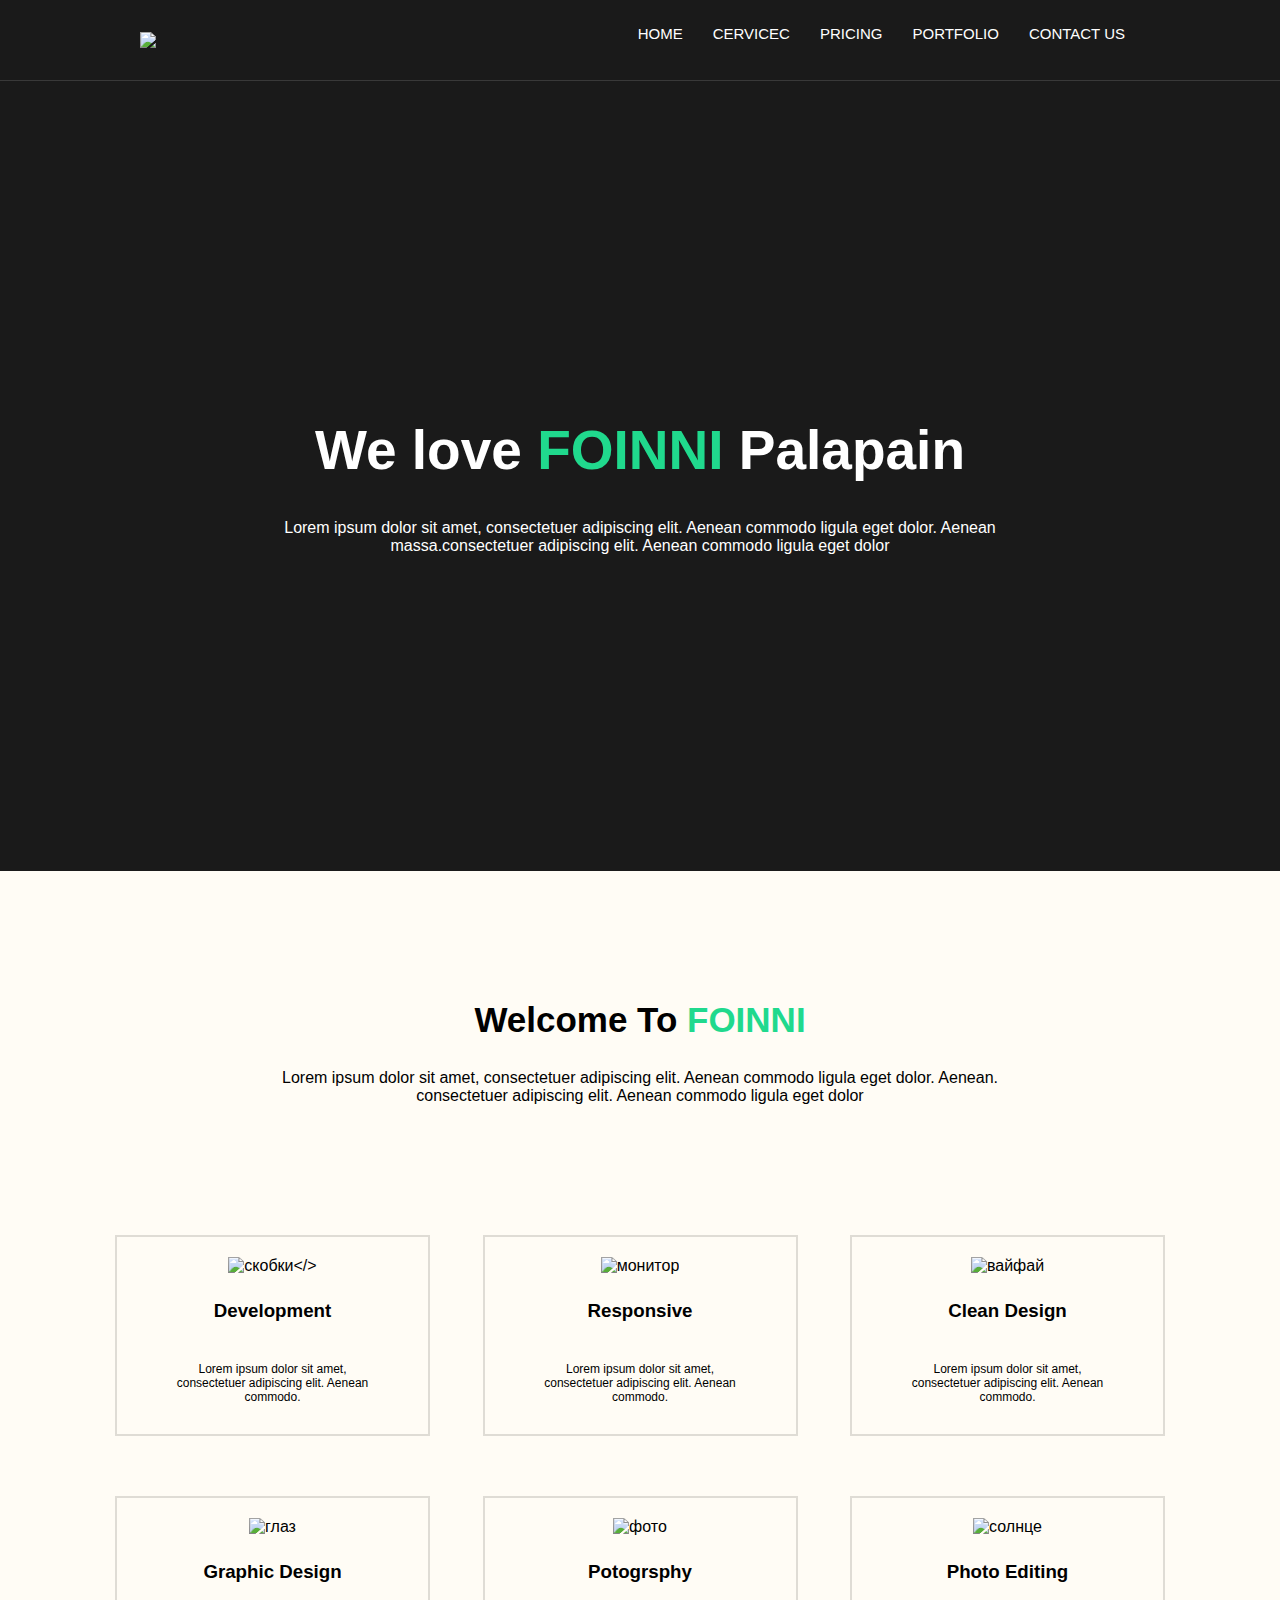
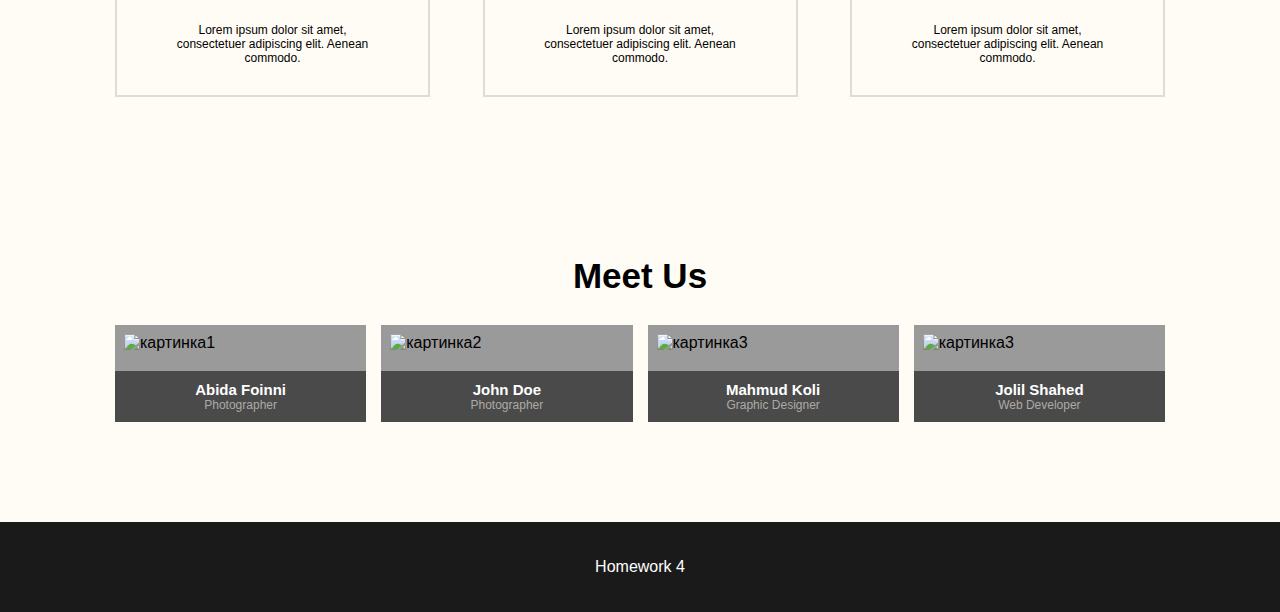
==== homeworks/task-2/index.html @ c8816afc "adaptive section2 992px" ====
<!DOCTYPE html>
<html lang="en">
	<head>
		<meta charset="UTF-8">
		<meta name="author" content="Гушелев">
		<meta name="description" content="Some description">
		<link rel="stylesheet" href="reset.css">
		<link rel="stylesheet" href="style.css">
		<title>Foinni</title>
	</head>
	<body>
		<header class="header">
			<div class="navigation">
				<img src="logo.png" alt="foinni"> 
					<nav class="nav">
						<ul class="ul1">
							<li>
								<a href="">Home</a>
							</li>
							<li>
								<a href="">Cervicec</a>
							</li>
							<li>
								<a href="">Pricing</a>
							</li>
							<li>
								<a href="">Portfolio</a>
							</li>
							<li>
								<a href="">Contact us</a>
							</li>
						</ul>
				</nav>
			</div>
		</header>
		<section class="section1">
			<div class="welove">
				<h1>We love <span class="span1">foinni</span> Palapain</h1>
				<p class="p1">Lorem ipsum dolor sit amet, consectetuer adipiscing elit. Aenean commodo ligula eget dolor. Aenean massa.consectetuer adipiscing elit. Aenean commodo ligula eget dolor </p>
			</div>

		</section>
		<section class="section2">
				<h2 class="h2">Welcome To <span class="span2">foinni</span></h2>
				<p class="p2">Lorem ipsum dolor sit amet, consectetuer adipiscing elit. Aenean commodo ligula eget dolor. Aenean. consectetuer adipiscing elit. Aenean commodo ligula eget dolor</p>
				<ul class="info">
					<li>
						<img src="icon-code.png" alt="скобки</>">
						<h3 class="h3">Development</h3>
						<p class="p3">Lorem ipsum dolor sit amet, consectetuer adipiscing elit. Aenean commodo.</p>
					</li>
					<li>
						<img src="icon-imac.png" alt="монитор">
						<h3 class="h3">Responsive</h3>
						<p class="p3">Lorem ipsum dolor sit amet, consectetuer adipiscing elit. Aenean commodo.</p>
					</li>
					<li>
						<img src="icon-wifi.png" alt="вайфай">
						<h3 class="h3">Clean Design</h3>
						<p class="p3">Lorem ipsum dolor sit amet, consectetuer adipiscing elit. Aenean commodo.</p>
					</li>
					<li>
						<img src="icon-view.png" alt="глаз">
						<h3 class="h3">Graphic Design</h3>
						<p class="p3">Lorem ipsum dolor sit amet, consectetuer adipiscing elit. Aenean commodo.</p>
					</li>
					<li>
						<img src="icon-camera.png" alt="фото">
						<h3 class="h3">Potogrsphy</h3>
						<p class="p3">Lorem ipsum dolor sit amet, consectetuer adipiscing elit. Aenean commodo.</p>
					</li>
					<li>
						<img src="icon-brightness.png" alt="солнце">
						<h3 class="h3">Photo Editing</h3>
						<p class="p3">Lorem ipsum dolor sit amet, consectetuer adipiscing elit. Aenean commodo.</p>
					</li>
				</ul>
			</section>
			<section class="section3">
		  			<h2 class="h2">Meet Us</h2>
		  		<div class="divpeson">
		  			<ul class="ulperson">
		  				<li>
		  					<figure class="figure1">
		  						<div class="person">
		  							<img src="person.png" alt="картинка1">
		  						</div>
		  						<figcaption >
		  							<p class="p4"><span><strong>Abida Foinni</strong></span></p>
		  							<p>Photographer</p>
		  						</figcaption>
		  					</figure>
		  				</li>
		  				<li>
		  					<figure class="figure1">
		  						<div class="person">
		  							<img src="person.png" alt="картинка2">
		  						</div>
		  						<figcaption>
		  							<p class="p4"><strong>John Doe</strong></p>
		  							<p>Photographer</p>
		  						</figcaption>
		  					</figure>
		  				</li>
		  				<li>
		  					<figure class="figure1">
		  						<div class="person">
		  							<img src="person.png" alt="картинка3">
		  						</div>
		  						<figcaption>
		  							<p class="p4"><strong>Mahmud Koli</strong></p>
		  							<p>Graphic Designer</p>
		  						</figcaption>
		  					</figure>
		  				</li>
		  				<li>
		  					<figure class="figure1">
		  						<div class="person">
		  							<img src="person.png" alt="картинка3">
		  						</div>
		  						<figcaption>
		  							<p class="p4"><strong>Jolil Shahed</strong></p>
		  							<p>Web Developer</p>
		  						</figcaption>
		  					</figure>
		  				</li>	
		  			</ul>
		  			<div class="clear"></div>
		  		</div>
		</section>
		<footer class="footer">
			<p class="pfooter">Homework 4</p>
		</footer>
	</body>
</html>
---- homeworks/task-2/style.css ----
*{
 	box-sizing: border-box;
 }

body{
 	margin: 0;
  padding: 0;
 	font-family: sans-serif;
}
 li {
  list-style:none;
 }

 img{
  max-width: 100%;

}
 
.header{
 	background-color: #1a1a1a;
 	
}
.header nav, .header img {
  display: inline-block;
  vertical-align: middle;
} 

.header img{
  width: 137px;
}

.navigation{
  max-width: 1050px;
  margin: 0 auto;
  font-size: 0;
  padding: 25px;
}

 .nav{
 	display:inline-block;
  width: calc(100% - 137px);
  vertical-align: middle;
}

.ul1 li{
 	display: inline-block;
 	text-transform:uppercase;
 	font-size: 15px;
 	margin: 0 15px;
}

.ul1{
  text-align: right;
}

a {
  display: inline-block;
  color:#fff;
  text-decoration:none; 
}
 
.ul1 a::after {
  display: block;
  content: "";
  height: 3px;
  width: 0;
  background-color: #20d98d;
  margin-top: 10px;
}

.ul1 a:hover::after {
  width:100%;
}

.ul1 a:hover{
  color:#20d98d;
}

    /* Секция */

.section1{
 	background: #1a1a1a;
 	border-top: 1px solid #393939;
  padding: 300px 0;
}

.welove{
  max-width: 800px;
  text-align: center;
  margin: 0 auto;
}

h1{
 	text-align:center;
 	font-size: 55px;
 	color:#fff;
}

.p1{
 	text-align:center;
 	color:#fff;
}

.span1{
 	text-transform:uppercase;
 	color: #20d98d;
}

 	/*section2*/

.section2{
	background-color: #fffcf5;
  padding-top: 100px;
}

.h2 {
 	text-align:center;
 	font-size: 35px;
 	color:#000;
}

.p2{
	text-align:center;
	color: #000;
  max-width:800px;
  margin: 0 auto;
}

.span2{
  text-transform:uppercase;
  color: #20d98d;
}

.info{
  display: flex;
  flex-wrap:wrap;
  justify-content: space-between;
  padding: 0;
  max-width: 1050px;
  margin: 0 auto;
  margin-top: 100px;
}

.info li{
  list-style-type:none;
  border: 2px solid #dfdcd5;
  flex-basis:30%;
  margin: 30px 0;
  text-align: center;
  padding-top: 20px;
}

.p3{
  text-align:center;
  margin: 0 50px;
  font-size: 12px;
  padding:15px 0;
  padding-bottom: 30px;
}

.h3{
  text-align:center;
  margin:25px; 
}


.info li:hover h3{
  color: #20d98d; 
}

.info li:hover {
  border-color: #20d98d;
}
            
            /*Meet Us*/
.section3 {
  padding: 100px 0;
  background-color: #fffcf5;
}
.ulperson{
   padding: 0;
   margin: 0 -7.5px;
}

.ulperson li{
  float:left;
  width: 25%;
  padding: 0 7.5px;
}

.divpeson{
  max-width: 1050px;
  margin: 0 auto;
}

.person {
  padding: 9px 9px 19px 9px;
  background-color: #9a9a9a;
}

figcaption {
  padding: 10px;
  background-color: #4a4a4a
}

figcaption p{
  text-align: center;
  margin: 0
}
figure{
  margin: 0;
}

.clear{
  clear: both;
}

.p4{
  color:#fff;
  font-size:15px;
}

.p4 + p{
  font-size:12px;
  color: #adaaa5;
}

.footer{
  background:#1a1a1a;
  padding:20px;
  text-align:center;
}

.pfooter{
  color:#fff; 
}

@media screen and (max-width:992px){
  .info{
    justify-content: center;
    padding: 0 20px;
  }

  .info li{
    flex-basis: 45%;
    margin: 10px 10px;
    padding-top: 20px;
  }
}
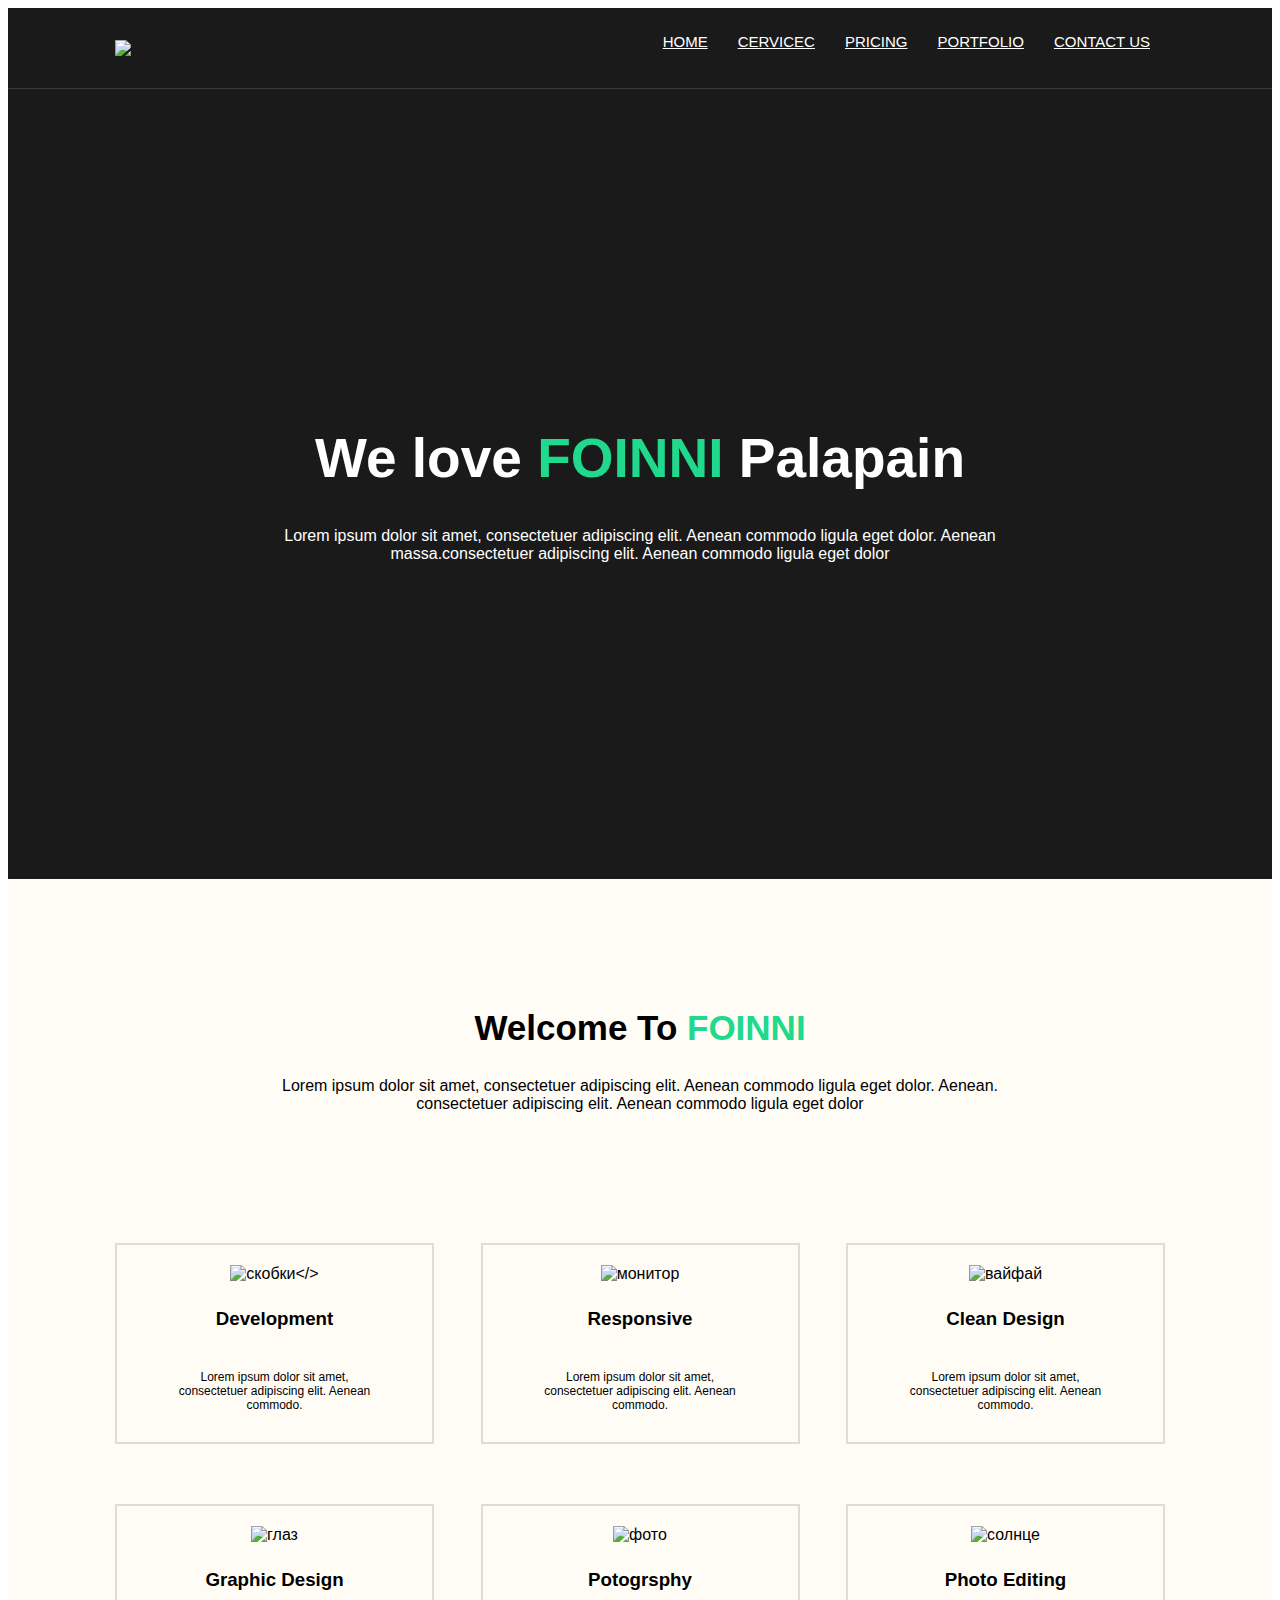
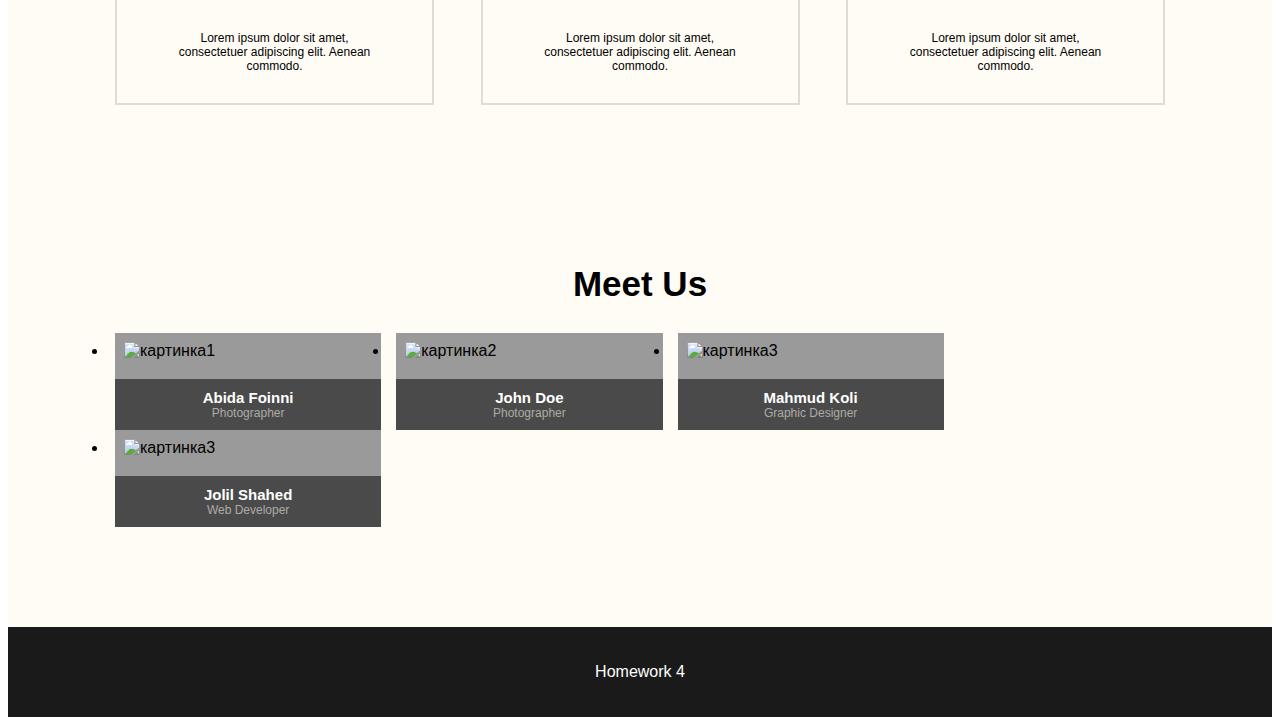
==== commit 214afb9c: "add adaptive" ====
--- a/homeworks/task-2/index.html
+++ b/homeworks/task-2/index.html
@@ -6,130 +6,131 @@
 		<meta name="description" content="Some description">
 		<link rel="stylesheet" href="reset.css">
 		<link rel="stylesheet" href="style.css">
+		<meta name="viewport" content="width=device-width, initial-scale=1">
 		<title>Foinni</title>
 	</head>
 	<body>
-		<header class="header">
-			<div class="navigation">
-				<img src="logo.png" alt="foinni"> 
-					<nav class="nav">
-						<ul class="ul1">
-							<li>
-								<a href="">Home</a>
-							</li>
-							<li>
-								<a href="">Cervicec</a>
-							</li>
-							<li>
-								<a href="">Pricing</a>
-							</li>
-							<li>
-								<a href="">Portfolio</a>
-							</li>
-							<li>
-								<a href="">Contact us</a>
-							</li>
-						</ul>
-				</nav>
-			</div>
-		</header>
-		<section class="section1">
-			<div class="welove">
-				<h1>We love <span class="span1">foinni</span> Palapain</h1>
-				<p class="p1">Lorem ipsum dolor sit amet, consectetuer adipiscing elit. Aenean commodo ligula eget dolor. Aenean massa.consectetuer adipiscing elit. Aenean commodo ligula eget dolor </p>
-			</div>
-
-		</section>
-		<section class="section2">
-				<h2 class="h2">Welcome To <span class="span2">foinni</span></h2>
-				<p class="p2">Lorem ipsum dolor sit amet, consectetuer adipiscing elit. Aenean commodo ligula eget dolor. Aenean. consectetuer adipiscing elit. Aenean commodo ligula eget dolor</p>
-				<ul class="info">
-					<li>
-						<img src="icon-code.png" alt="скобки</>">
-						<h3 class="h3">Development</h3>
-						<p class="p3">Lorem ipsum dolor sit amet, consectetuer adipiscing elit. Aenean commodo.</p>
-					</li>
-					<li>
-						<img src="icon-imac.png" alt="монитор">
-						<h3 class="h3">Responsive</h3>
-						<p class="p3">Lorem ipsum dolor sit amet, consectetuer adipiscing elit. Aenean commodo.</p>
-					</li>
-					<li>
-						<img src="icon-wifi.png" alt="вайфай">
-						<h3 class="h3">Clean Design</h3>
-						<p class="p3">Lorem ipsum dolor sit amet, consectetuer adipiscing elit. Aenean commodo.</p>
-					</li>
-					<li>
-						<img src="icon-view.png" alt="глаз">
-						<h3 class="h3">Graphic Design</h3>
-						<p class="p3">Lorem ipsum dolor sit amet, consectetuer adipiscing elit. Aenean commodo.</p>
-					</li>
-					<li>
-						<img src="icon-camera.png" alt="фото">
-						<h3 class="h3">Potogrsphy</h3>
-						<p class="p3">Lorem ipsum dolor sit amet, consectetuer adipiscing elit. Aenean commodo.</p>
-					</li>
-					<li>
-						<img src="icon-brightness.png" alt="солнце">
-						<h3 class="h3">Photo Editing</h3>
-						<p class="p3">Lorem ipsum dolor sit amet, consectetuer adipiscing elit. Aenean commodo.</p>
-					</li>
-				</ul>
-			</section>
-			<section class="section3">
-		  			<h2 class="h2">Meet Us</h2>
-		  		<div class="divpeson">
-		  			<ul class="ulperson">
-		  				<li>
-		  					<figure class="figure1">
-		  						<div class="person">
-		  							<img src="person.png" alt="картинка1">
-		  						</div>
-		  						<figcaption >
-		  							<p class="p4"><span><strong>Abida Foinni</strong></span></p>
-		  							<p>Photographer</p>
-		  						</figcaption>
-		  					</figure>
-		  				</li>
-		  				<li>
-		  					<figure class="figure1">
-		  						<div class="person">
-		  							<img src="person.png" alt="картинка2">
-		  						</div>
-		  						<figcaption>
-		  							<p class="p4"><strong>John Doe</strong></p>
-		  							<p>Photographer</p>
-		  						</figcaption>
-		  					</figure>
-		  				</li>
-		  				<li>
-		  					<figure class="figure1">
-		  						<div class="person">
-		  							<img src="person.png" alt="картинка3">
-		  						</div>
-		  						<figcaption>
-		  							<p class="p4"><strong>Mahmud Koli</strong></p>
-		  							<p>Graphic Designer</p>
-		  						</figcaption>
-		  					</figure>
-		  				</li>
-		  				<li>
-		  					<figure class="figure1">
-		  						<div class="person">
-		  							<img src="person.png" alt="картинка3">
-		  						</div>
-		  						<figcaption>
-		  							<p class="p4"><strong>Jolil Shahed</strong></p>
-		  							<p>Web Developer</p>
-		  						</figcaption>
-		  					</figure>
-		  				</li>	
-		  			</ul>
-		  			<div class="clear"></div>
-		  		</div>
-		</section>
-		<footer class="footer">
-			<p class="pfooter">Homework 4</p>
-		</footer>
+		  <header class="header">
+		  	<div class="navigation">
+		  		<img src="logo.png" alt="foinni"> 
+		  			<nav class="nav">
+		  				<ul class="ul1">
+		  					<li>
+		  						<a href="">Home</a>
+		  					</li>
+		  					<li>
+		  						<a href="">Cervicec</a>
+		  					</li>
+		  					<li>
+		  						<a href="">Pricing</a>
+		  					</li>
+		  					<li>
+		  						<a href="">Portfolio</a>
+		  					</li>
+		  					<li>
+		  						<a href="">Contact us</a>
+		  					</li>
+		  				</ul>
+		  		</nav>
+		  	</div>
+		  </header>
+		  <section class="section1">
+		  	<div class="welove">
+		  		<h1>We love <span class="span1">foinni</span> Palapain</h1>
+		  		<p class="p1">Lorem ipsum dolor sit amet, consectetuer adipiscing elit. Aenean commodo ligula eget dolor. Aenean massa.consectetuer adipiscing elit. Aenean commodo ligula eget dolor </p>
+		  	</div>
+  
+		  </section>
+		  <section class="section2">
+		  		<h2 class="h2">Welcome To <span class="span2">foinni</span></h2>
+		  		<p class="p2">Lorem ipsum dolor sit amet, consectetuer adipiscing elit. Aenean commodo ligula eget dolor. Aenean. consectetuer adipiscing elit. Aenean commodo ligula eget dolor</p>
+		  		<ul class="info">
+		  			<li>
+		  				<img src="icon-code.png" alt="скобки</>">
+		  				<h3 class="h3">Development</h3>
+		  				<p class="p3">Lorem ipsum dolor sit amet, consectetuer adipiscing elit. Aenean commodo.</p>
+		  			</li>
+		  			<li>
+		  				<img src="icon-imac.png" alt="монитор">
+		  				<h3 class="h3">Responsive</h3>
+		  				<p class="p3">Lorem ipsum dolor sit amet, consectetuer adipiscing elit. Aenean commodo.</p>
+		  			</li>
+		  			<li>
+		  				<img src="icon-wifi.png" alt="вайфай">
+		  				<h3 class="h3">Clean Design</h3>
+		  				<p class="p3">Lorem ipsum dolor sit amet, consectetuer adipiscing elit. Aenean commodo.</p>
+		  			</li>
+		  			<li>
+		  				<img src="icon-view.png" alt="глаз">
+		  				<h3 class="h3">Graphic Design</h3>
+		  				<p class="p3">Lorem ipsum dolor sit amet, consectetuer adipiscing elit. Aenean commodo.</p>
+		  			</li>
+		  			<li>
+		  				<img src="icon-camera.png" alt="фото">
+		  				<h3 class="h3">Potogrsphy</h3>
+		  				<p class="p3">Lorem ipsum dolor sit amet, consectetuer adipiscing elit. Aenean commodo.</p>
+		  			</li>
+		  			<li>
+		  				<img src="icon-brightness.png" alt="солнце">
+		  				<h3 class="h3">Photo Editing</h3>
+		  				<p class="p3">Lorem ipsum dolor sit amet, consectetuer adipiscing elit. Aenean commodo.</p>
+		  			</li>
+		  		</ul>
+		  	</section>
+		  	<section class="section3">
+		    			<h2 class="h2">Meet Us</h2>
+		    		<div class="divpeson">
+		    			<ul class="ulperson">
+		    				<li>
+		    					<figure class="figure1">
+		    						<div class="person">
+		    							<img src="person.png" alt="картинка1">
+		    						</div>
+		    						<figcaption >
+		    							<p class="p4"><span><strong>Abida Foinni</strong></span></p>
+		    							<p>Photographer</p>
+		    						</figcaption>
+		    					</figure>
+		    				</li>
+		    				<li>
+		    					<figure class="figure1">
+		    						<div class="person">
+		    							<img src="person.png" alt="картинка2">
+		    						</div>
+		    						<figcaption>
+		    							<p class="p4"><strong>John Doe</strong></p>
+		    							<p>Photographer</p>
+		    						</figcaption>
+		    					</figure>
+		    				</li>
+		    				<li>
+		    					<figure class="figure1">
+		    						<div class="person">
+		    							<img src="person.png" alt="картинка3">
+		    						</div>
+		    						<figcaption>
+		    							<p class="p4"><strong>Mahmud Koli</strong></p>
+		    							<p>Graphic Designer</p>
+		    						</figcaption>
+		    					</figure>
+		    				</li>
+		    				<li>
+		    					<figure class="figure1">
+		    						<div class="person">
+		    							<img src="person.png" alt="картинка3">
+		    						</div>
+		    						<figcaption>
+		    							<p class="p4"><strong>Jolil Shahed</strong></p>
+		    							<p>Web Developer</p>
+		    						</figcaption>
+		    					</figure>
+		    				</li>	
+		    			</ul>
+		    			<div class="clear"></div>
+		    		</div>
+		  </section>
+		  <footer class="footer">
+		  	<p class="pfooter">Homework 4</p>
+		  </footer>
 	</body>
 </html>--- a/homeworks/task-2/style.css
+++ b/homeworks/task-2/style.css
@@ -1,19 +1,6 @@
- *{
- 	box-sizing: border-box;
- }
 
 body{
- 	margin: 0;
-  padding: 0;
  	font-family: sans-serif;
-}
- li {
-  list-style:none;
- }
-
- img{
-  max-width: 100%;
-
 }
  
 .header{
@@ -56,12 +43,11 @@
 a {
   display: inline-block;
   color:#fff;
-  text-decoration:none; 
 }
  
 .ul1 a::after {
+  content: "";
   display: block;
-  content: "";
   height: 3px;
   width: 0;
   background-color: #20d98d;
@@ -246,4 +232,51 @@
     margin: 10px 10px;
     padding-top: 20px;
   }
-}
+
+  .ulperson li{
+    width: 50%;
+  }
+
+  figure {
+    margin: 40px;
+  }
+
+  .section3 {
+    padding: 50px 0 100px;
+}
+.h2{
+  margin-bottom: 30px;
+}
+
+}
+
+@media screen and (max-width:740px){
+  .info li{
+    flex-basis: 100%;
+  }
+
+  .header nav, .header img {
+     display: block;
+     margin: 0 auto; 
+  } 
+  
+  .header img{
+     margin-bottom: 30px;
+  }
+
+  .ul1 {
+    text-align: center;
+  }
+
+ .ulperson li{
+    width: 100%;
+  }
+
+  figure {
+    margin: 15px 48px;
+  }
+  .section1 {
+    padding: 100px 0;
+}
+
+}